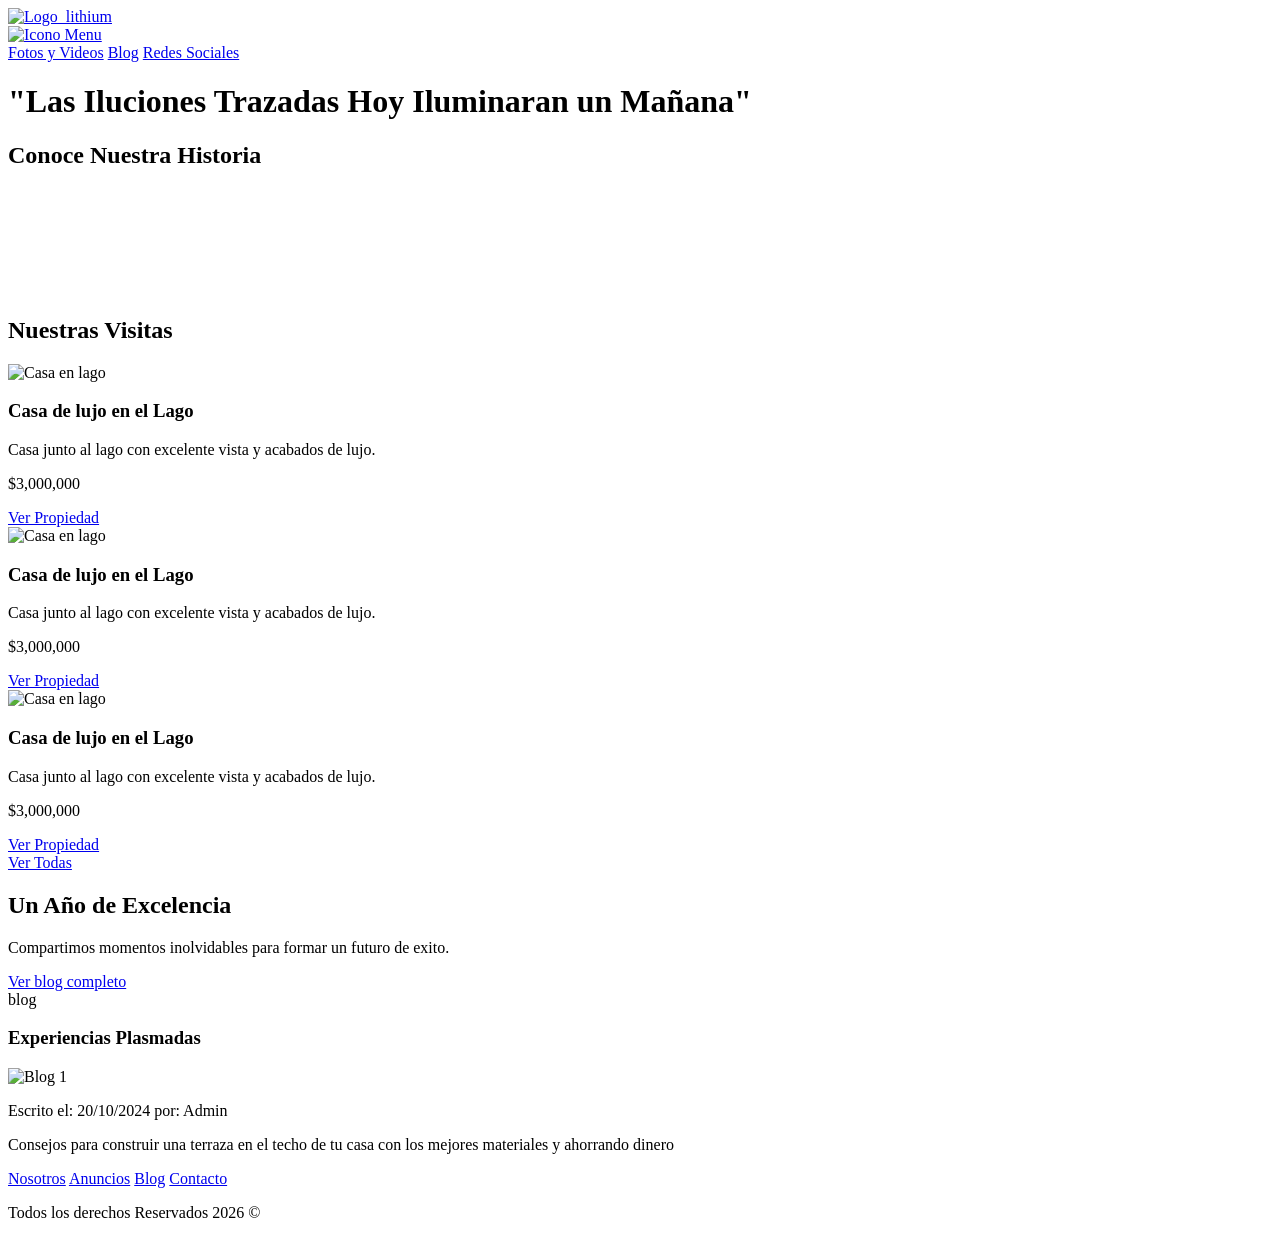
==== index.html @ 6edb8030 "Add files via upload" ====
<!DOCTYPE html>
<html lang="en">
<head>
    <meta charset="UTF-8">
    <meta name="viewport" content="width=device-width, initial-scale=1.0">
    <title>Promo 2026 - LITHIUM</title>
    <link rel="stylesheet" href="css/style.css">

</head>
<body>
    <header class="site-header inicio">
        <div class="contenedor contenedor-header">
            <div class="barra">
                <a href="index.html">
                    <img src="img/logo_lithium.svg" alt="Logo_lithium">
                </a>
                <div class="mobile-menu">
                    <a href="#navegacion">
                        <img src="img/barras.svg" alt="Icono Menu">
                    </a>
                </div>
                <nav id="navegacion" class="navegacion">
                    <a href="Medios.html">Fotos y Videos</a>
                    <a href="blog.html">Blog</a>
                    <a href="Redes.html">Redes Sociales</a>
                </nav>
            </div>
            <h1>"Las Iluciones Trazadas Hoy Iluminaran un Mañana"</h1>
        </div>
        </div>
    </header>

    <section class="contenedor seccion">
        <h2 class="fw-300 centrar-texto">Conoce Nuestra Historia</h2>
        <div class="icono-nosotros">

            
<div class="contenedor-imagenes">
    <div class="div1"><img src="img/dia_de_la_mujer_grupal.jpg" alt=""></div>
    <div class="div2"><img src="img/dia_de_la_mujer_grupal.jpg" alt=""></div>
    <div class="div3"><img src="img/dia_de_la_mujer_grupal.jpg" alt=""></div>
    <div class="div4"><img src="img/dia_de_la_mujer_grupal.jpg" alt=""></div>
    <div class="div7"><img src="img/dia_de_la_mujer_grupal.jpg" alt=""></div>
    <div class="div8"><img src="img/dia_de_la_mujer_grupal.jpg" alt=""></div>
</div>
    

    <!-- productos -->
    <main class="contenedor seccion">
        <h2 class="fw-300 centrar-texto">Nuestras Visitas</h2>
        <div class="contenedor listado-anuncios">

            <div class="anuncio">
                <img src="img/anuncio1.jpg" alt="Casa en lago">
                <div class="contenido-anuncios">
                    <h3>Casa de lujo en el Lago</h3>
                    <p>Casa junto al lago con excelente vista y acabados de lujo.</p>
                    <p class="precio">$3,000,000</p>
                    <a href="anuncio.html" class="boton boton-amarillo d-block">Ver Propiedad</a>
                </div>
            </div>

            <div class="anuncio">
                <img src="img/anuncio1.jpg" alt="Casa en lago">
                <div class="contenido-anuncios">
                    <h3>Casa de lujo en el Lago</h3>
                    <p>Casa junto al lago con excelente vista y acabados de lujo.</p>
                    <p class="precio">$3,000,000</p>
                    <a href="anuncio.html" class="boton boton-amarillo d-block">Ver Propiedad</a>
                </div>
            </div>

            <div class="anuncio">
                <img src="img/anuncio1.jpg" alt="Casa en lago">
                <div class="contenido-anuncios">
                    <h3>Casa de lujo en el Lago</h3>
                    <p>Casa junto al lago con excelente vista y acabados de lujo.</p>
                    <p class="precio">$3,000,000</p>
                    <a href="anuncio.html" class="boton boton-amarillo d-block">Ver Propiedad</a>
                </div>
            </div>

            <div class="ver-todas">
                <a href="anuncios.html" class="boton boton-verde">Ver Todas</a>
            </div>
        </main>

    <section class="imagen-contacto">
        <div class="contenedor contenido-contacto">
            <h2>Un Año de Excelencia</h2>
            <p>Compartimos momentos inolvidables para formar un futuro de exito.</p>
            <a href="contacto.html" class="boton boton-amarillo">Ver blog completo</a>
        </div>
    </section>
blog
    <div class="seccion-inferior contenedor">       
        <section class="blog">
            <h3 class="centrar-texto fw-300">Experiencias Plasmadas</h3>

            <article class="entrada-blog">
                <div class="imagen">
                    <img src="img/blog1.jpg" alt="Blog 1">
                </div>
                <div class="texto-entrada">
                        <p>Escrito el: <span>20/10/2024</span> por: <span>Admin</span></p>
                        <p>Consejos para construir una terraza en el techo de tu casa con los mejores materiales y ahorrando dinero</p>
                </div>
            </article>
            
        </section>

    </div>
<footer class="site-footer seccion">
    <div class="contenedor contenedor-footer">
        <nav class="navegacion">
            <a href="nosotros.html">Nosotros</a>
            <a href="anuncios.html">Anuncios</a>
            <a href="blog.html">Blog</a>
            <a href="contacto.html">Contacto</a>
        </nav>
        <p class="copyrigth">
            Todos los derechos Reservados 2026 &copy;
        </p>
    </div>
</footer>
</body>
</html>
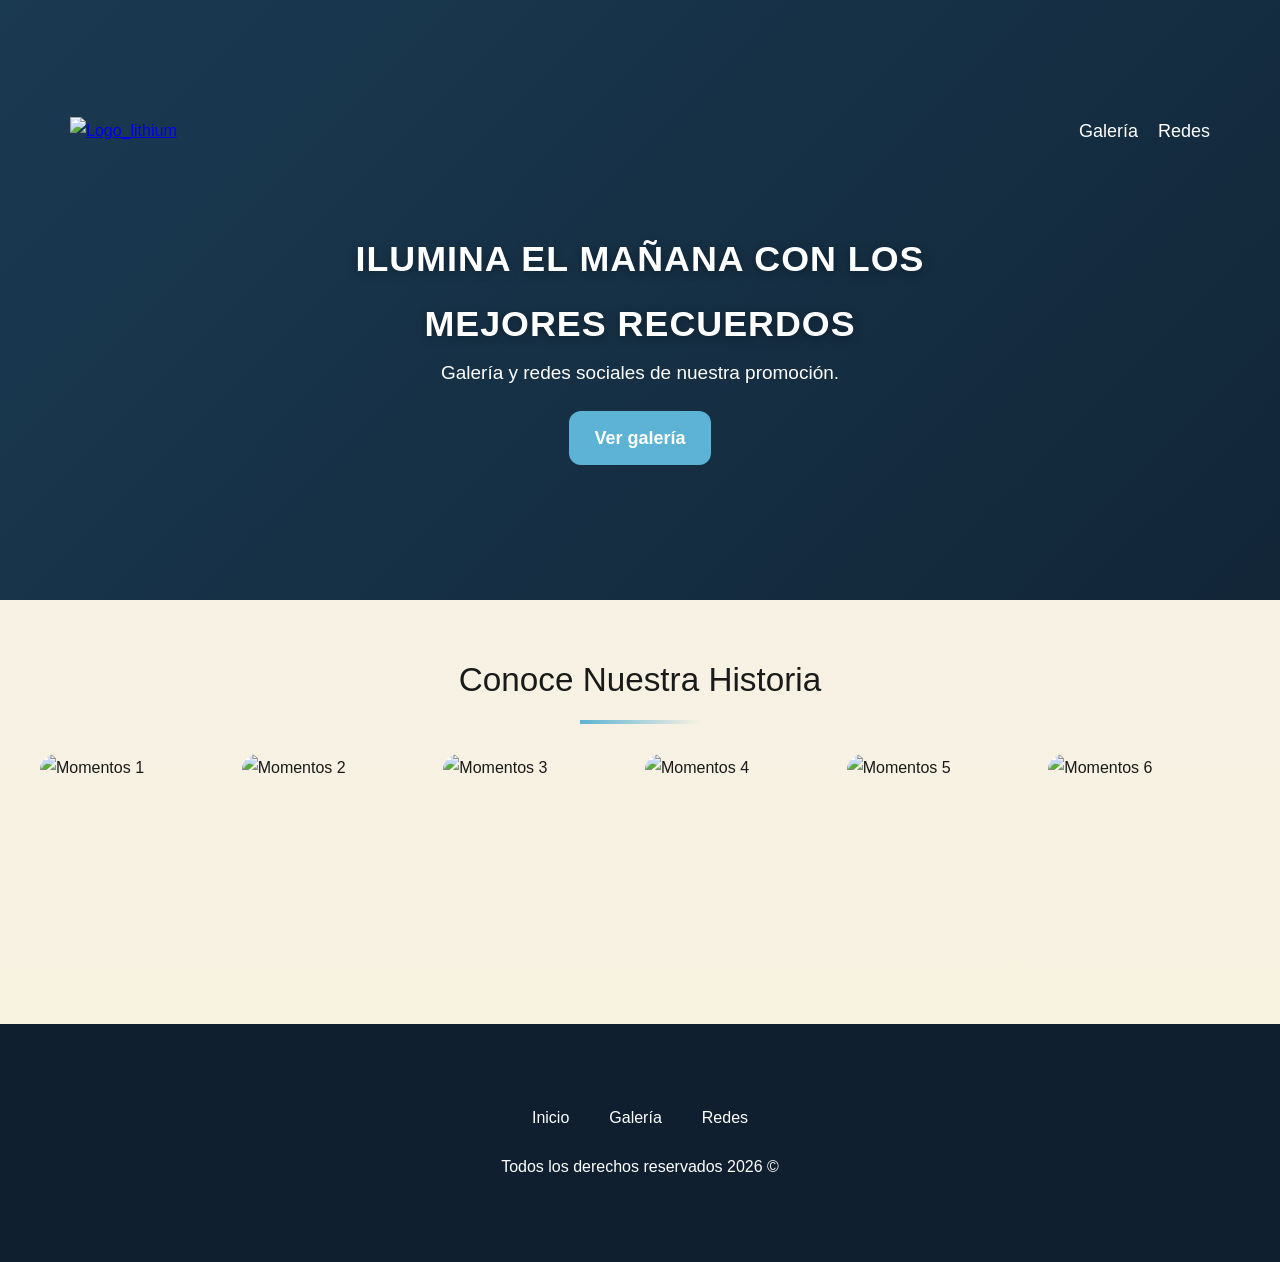
==== commit 35faa167: "clase de jueves" ====
--- a/index.html
+++ b/index.html
@@ -1,14 +1,25 @@
 <!DOCTYPE html>
-<html lang="en">
+<html lang="es">
 <head>
     <meta charset="UTF-8">
     <meta name="viewport" content="width=device-width, initial-scale=1.0">
     <title>Promo 2026 - LITHIUM</title>
+    <link href="https://fonts.googleapis.com/css2?family=Playfair+Display:wght@700;900&family=Lato:wght@300;400;700&display=swap" rel="stylesheet">
     <link rel="stylesheet" href="css/style.css">
 
 </head>
 <body>
     <header class="site-header inicio">
+        <!-- Carrusel de Fondo -->
+        <div class="carrusel-fondo">
+            <div class="slide-carrusel active" style="background-image: url('img/dia_de_la_mujer_grupal.jpg');"></div>
+            <div class="slide-carrusel" style="background-image: url('img/dia_de_la_mujer_grupal.jpg');"></div>
+            <div class="slide-carrusel" style="background-image: url('img/dia_de_la_mujer_grupal.jpg');"></div>
+            <div class="slide-carrusel" style="background-image: url('img/dia_de_la_mujer_grupal.jpg');"></div>
+        </div>
+        <!-- Overlay -->
+        <div class="carrusel-overlay"></div>
+        
         <div class="contenedor contenedor-header">
             <div class="barra">
                 <a href="index.html">
@@ -20,106 +31,57 @@
                     </a>
                 </div>
                 <nav id="navegacion" class="navegacion">
-                    <a href="Medios.html">Fotos y Videos</a>
-                    <a href="blog.html">Blog</a>
-                    <a href="Redes.html">Redes Sociales</a>
+                    <a href="medios.html">Galería</a>
+                    <a href="redes.html">Redes</a>
                 </nav>
             </div>
-            <h1>"Las Iluciones Trazadas Hoy Iluminaran un Mañana"</h1>
-        </div>
+            <div class="hero-texto">
+                <h1>Ilumina el mañana con los mejores recuerdos</h1>
+                <p>Galería y redes sociales de nuestra promoción.</p>
+                <a href="medios.html" class="boton boton-amarillo">Ver galería</a>
+            </div>
         </div>
     </header>
 
-    <section class="contenedor seccion">
+    <script>
+        // Carrusel automático
+        let slideActual = 0;
+        const slides = document.querySelectorAll('.slide-carrusel');
+        
+        function mostrarSlide(index) {
+            slides.forEach(slide => slide.classList.remove('active'));
+            slides[index].classList.add('active');
+        }
+        
+        function siguienteSlide() {
+            slideActual = (slideActual + 1) % slides.length;
+            mostrarSlide(slideActual);
+        }
+        
+        setInterval(siguienteSlide, 5000); // Cambiar cada 5 segundos
+    </script>
+
+    <main class="contenedor seccion">
         <h2 class="fw-300 centrar-texto">Conoce Nuestra Historia</h2>
-        <div class="icono-nosotros">
+        <div class="contenedor-imagenes">
+            <div><img src="img/dia_de_la_mujer_grupal.jpg" alt="Momentos 1"></div>
+            <div><img src="img/dia_de_la_mujer_grupal.jpg" alt="Momentos 2"></div>
+            <div><img src="img/dia_de_la_mujer_grupal.jpg" alt="Momentos 3"></div>
+            <div><img src="img/dia_de_la_mujer_grupal.jpg" alt="Momentos 4"></div>
+            <div><img src="img/dia_de_la_mujer_grupal.jpg" alt="Momentos 5"></div>
+            <div><img src="img/dia_de_la_mujer_grupal.jpg" alt="Momentos 6"></div>
+        </div>
+    </main>
 
-            
-<div class="contenedor-imagenes">
-    <div class="div1"><img src="img/dia_de_la_mujer_grupal.jpg" alt=""></div>
-    <div class="div2"><img src="img/dia_de_la_mujer_grupal.jpg" alt=""></div>
-    <div class="div3"><img src="img/dia_de_la_mujer_grupal.jpg" alt=""></div>
-    <div class="div4"><img src="img/dia_de_la_mujer_grupal.jpg" alt=""></div>
-    <div class="div7"><img src="img/dia_de_la_mujer_grupal.jpg" alt=""></div>
-    <div class="div8"><img src="img/dia_de_la_mujer_grupal.jpg" alt=""></div>
-</div>
-    
-
-    <!-- productos -->
-    <main class="contenedor seccion">
-        <h2 class="fw-300 centrar-texto">Nuestras Visitas</h2>
-        <div class="contenedor listado-anuncios">
-
-            <div class="anuncio">
-                <img src="img/anuncio1.jpg" alt="Casa en lago">
-                <div class="contenido-anuncios">
-                    <h3>Casa de lujo en el Lago</h3>
-                    <p>Casa junto al lago con excelente vista y acabados de lujo.</p>
-                    <p class="precio">$3,000,000</p>
-                    <a href="anuncio.html" class="boton boton-amarillo d-block">Ver Propiedad</a>
-                </div>
-            </div>
-
-            <div class="anuncio">
-                <img src="img/anuncio1.jpg" alt="Casa en lago">
-                <div class="contenido-anuncios">
-                    <h3>Casa de lujo en el Lago</h3>
-                    <p>Casa junto al lago con excelente vista y acabados de lujo.</p>
-                    <p class="precio">$3,000,000</p>
-                    <a href="anuncio.html" class="boton boton-amarillo d-block">Ver Propiedad</a>
-                </div>
-            </div>
-
-            <div class="anuncio">
-                <img src="img/anuncio1.jpg" alt="Casa en lago">
-                <div class="contenido-anuncios">
-                    <h3>Casa de lujo en el Lago</h3>
-                    <p>Casa junto al lago con excelente vista y acabados de lujo.</p>
-                    <p class="precio">$3,000,000</p>
-                    <a href="anuncio.html" class="boton boton-amarillo d-block">Ver Propiedad</a>
-                </div>
-            </div>
-
-            <div class="ver-todas">
-                <a href="anuncios.html" class="boton boton-verde">Ver Todas</a>
-            </div>
-        </main>
-
-    <section class="imagen-contacto">
-        <div class="contenedor contenido-contacto">
-            <h2>Un Año de Excelencia</h2>
-            <p>Compartimos momentos inolvidables para formar un futuro de exito.</p>
-            <a href="contacto.html" class="boton boton-amarillo">Ver blog completo</a>
-        </div>
-    </section>
-blog
-    <div class="seccion-inferior contenedor">       
-        <section class="blog">
-            <h3 class="centrar-texto fw-300">Experiencias Plasmadas</h3>
-
-            <article class="entrada-blog">
-                <div class="imagen">
-                    <img src="img/blog1.jpg" alt="Blog 1">
-                </div>
-                <div class="texto-entrada">
-                        <p>Escrito el: <span>20/10/2024</span> por: <span>Admin</span></p>
-                        <p>Consejos para construir una terraza en el techo de tu casa con los mejores materiales y ahorrando dinero</p>
-                </div>
-            </article>
-            
-        </section>
-
-    </div>
-<footer class="site-footer seccion">
+    <footer class="site-footer seccion">
     <div class="contenedor contenedor-footer">
         <nav class="navegacion">
-            <a href="nosotros.html">Nosotros</a>
-            <a href="anuncios.html">Anuncios</a>
-            <a href="blog.html">Blog</a>
-            <a href="contacto.html">Contacto</a>
+            <a href="index.html">Inicio</a>
+            <a href="medios.html">Galería</a>
+            <a href="redes.html">Redes</a>
         </nav>
         <p class="copyrigth">
-            Todos los derechos Reservados 2026 &copy;
+            Todos los derechos reservados 2026 ©
         </p>
     </div>
 </footer>
--- a/css/style.css
+++ b/css/style.css
@@ -0,0 +1,424 @@
+﻿html {
+    box-sizing: border-box;
+    font-size: 62.5%;
+    scroll-behavior: smooth;
+}
+
+*, *::before, *::after {
+    box-sizing: inherit;
+}
+
+body {
+    margin: 0;
+    font-family: 'Lato', sans-serif;
+    font-size: 1.6rem;
+    line-height: 1.8;
+    color: #1a1a1a;
+    background: linear-gradient(180deg, #f5f1e8 0%, #f8f2df 100%);
+}
+
+img {
+    display: block;
+    max-width: 100%;
+}
+
+.contenedor {
+    width: min(95%, 120rem);
+    margin: 0 auto;
+}
+
+h1, h2, h3, h4 {
+    margin: 0;
+}
+
+h1 {
+    font-size: clamp(3.2rem, 2.8vw, 4.4rem);
+}
+
+h2 {
+    font-size: clamp(2.8rem, 2.6vw, 3.4rem);
+}
+
+h2::after {
+    content: '';
+    display: block;
+    width: 12rem;
+    height: 4px;
+    background: linear-gradient(90deg, #5db3d5, transparent);
+    margin: 1rem auto 0;
+}
+
+h3 {
+    font-size: clamp(2.4rem, 2.2vw, 3rem);
+    margin-bottom: 1.5rem;
+}
+
+p {
+    margin: 0 0 1.5rem;
+}
+
+.seccion {
+    padding: 5rem 0;
+}
+
+.fw-300 {
+    font-weight: 300;
+}
+
+.centrar-texto {
+    text-align: center;
+}
+
+.boton {
+    display: inline-flex;
+    align-items: center;
+    justify-content: center;
+    border-radius: 1.2rem;
+    padding: 1rem 2.4rem;
+    font-size: 1.8rem;
+    font-weight: 700;
+    text-decoration: none;
+    color: #ffffff;
+    background: #1a3a52;
+    border: 1px solid transparent;
+    transition: transform 0.2s ease, background 0.2s ease;
+}
+
+.boton:hover {
+    transform: translateY(-1px);
+    background: #0f1f2f;
+}
+
+.boton-amarillo {
+    background: #5db3d5;
+}
+
+.site-header {
+    background: #1a3a52;
+    padding: 1.8rem 0;
+    position: relative;
+    z-index: 10;
+}
+
+.site-header.inicio {
+    position: relative;
+    min-height: 60rem;
+    display: flex;
+    align-items: center;
+    justify-content: center;
+    overflow: hidden;
+}
+
+.carrusel-fondo {
+    position: absolute;
+    inset: 0;
+    z-index: 1;
+}
+
+.slide-carrusel {
+    position: absolute;
+    inset: 0;
+    background-size: cover;
+    background-position: center;
+    opacity: 0;
+    transition: opacity 1s ease-in-out;
+}
+
+.slide-carrusel.active {
+    opacity: 1;
+}
+
+.carrusel-overlay {
+    position: absolute;
+    inset: 0;
+    background: linear-gradient(135deg, rgba(26, 58, 82, 0.75), rgba(15, 31, 47, 0.75));
+    z-index: 2;
+}
+
+.contenedor-header {
+    position: relative;
+    z-index: 3;
+    min-height: 100%;
+    display: flex;
+    flex-direction: column;
+    justify-content: space-between;
+    text-align: center;
+    padding: 0 1.5rem;
+}
+
+.barra {
+    display: flex;
+    align-items: center;
+    justify-content: space-between;
+    gap: 1.5rem;
+    padding-top: 2rem;
+}
+
+.barra img {
+    max-height: 5rem;
+}
+
+.navegacion {
+    display: none;
+}
+
+.navegacion a {
+    color: #ffffff;
+    text-decoration: none;
+    font-size: 1.8rem;
+    margin-right: 2rem;
+}
+
+.navegacion a:last-child {
+    margin-right: 0;
+}
+
+.mobile-menu img {
+    width: 3rem;
+}
+
+.hero-texto {
+    max-width: 70rem;
+    margin: auto;
+    color: #ffffff;
+    padding: 8rem 0 4rem;
+}
+
+.hero-texto h1 {
+    text-transform: uppercase;
+    letter-spacing: 1px;
+    text-shadow: 0 2px 10px rgba(0, 0, 0, 0.35);
+}
+
+.hero-texto p {
+    font-size: 1.9rem;
+    margin-bottom: 2rem;
+}
+
+.contenedor-imagenes {
+    display: grid;
+    gap: 1rem;
+    grid-template-columns: repeat(auto-fit, minmax(16rem, 1fr));
+    margin-top: 3rem;
+}
+
+.contenedor-imagenes div {
+    overflow: hidden;
+    border-radius: 1.6rem;
+    min-height: 22rem;
+}
+
+.contenedor-imagenes img {
+    width: 100%;
+    height: 100%;
+    object-fit: cover;
+    transition: transform 0.3s ease;
+}
+
+.contenedor-imagenes img:hover {
+    transform: scale(1.03);
+}
+
+.galeria-grid {
+    display: grid;
+    gap: 1.6rem;
+    grid-template-columns: repeat(auto-fit, minmax(22rem, 1fr));
+}
+
+.galeria-item {
+    position: relative;
+    overflow: hidden;
+    border-radius: 1.6rem;
+    min-height: 25rem;
+    cursor: pointer;
+    background: #f8f2df;
+}
+
+.galeria-item img {
+    width: 100%;
+    height: 100%;
+    object-fit: cover;
+    transition: transform 0.3s ease;
+}
+
+.galeria-item:hover img {
+    transform: scale(1.05);
+}
+
+.galeria-overlay {
+    position: absolute;
+    inset: 0;
+    display: flex;
+    align-items: flex-end;
+    padding: 2rem;
+    background: linear-gradient(180deg, transparent 45%, rgba(0, 0, 0, 0.65) 100%);
+    color: #ffffff;
+}
+
+.lightbox {
+    position: fixed;
+    inset: 0;
+    background: rgba(0, 0, 0, 0.85);
+    display: none;
+    align-items: center;
+    justify-content: center;
+    padding: 2rem;
+    z-index: 50;
+}
+
+.lightbox.open {
+    display: flex;
+}
+
+.lightbox-content {
+    max-width: 90rem;
+    width: 100%;
+    text-align: center;
+}
+
+.lightbox-img {
+    width: 100%;
+    max-height: 75vh;
+    object-fit: contain;
+    border-radius: 1.2rem;
+}
+
+.lightbox-close,
+.lightbox-prev,
+.lightbox-next {
+    position: absolute;
+    width: 4rem;
+    height: 4rem;
+    border: none;
+    border-radius: 50%;
+    background: rgba(255, 255, 255, 0.95);
+    color: #1a3a52;
+    cursor: pointer;
+    font-size: 2rem;
+    display: grid;
+    place-items: center;
+}
+
+.lightbox-close {
+    top: 2rem;
+    right: 2rem;
+}
+
+.lightbox-prev {
+    left: 2rem;
+}
+
+.lightbox-next {
+    right: 2rem;
+}
+
+.lightbox-close:hover,
+.lightbox-prev:hover,
+.lightbox-next:hover {
+    transform: scale(1.05);
+}
+
+.seccion-mas-contenido {
+    text-align: center;
+    margin-top: 3rem;
+}
+
+.grid-redes {
+    display: grid;
+    gap: 2.4rem;
+    grid-template-columns: repeat(auto-fit, minmax(24rem, 1fr));
+    margin-top: 3rem;
+}
+
+.tarjeta-red {
+    background: #ffffff;
+    border-radius: 1.6rem;
+    padding: 2.4rem;
+    text-align: center;
+    box-shadow: 0 1rem 2.4rem rgba(0, 0, 0, 0.12);
+}
+
+.icono-red {
+    width: 8rem;
+    height: 8rem;
+    margin: 0 auto 1.5rem;
+    border-radius: 50%;
+    display: flex;
+    align-items: center;
+    justify-content: center;
+}
+
+.icono-red.instagram {
+    background: linear-gradient(135deg, #667eea 0%, #764ba2 100%);
+}
+
+.icono-red.facebook {
+    background: #1877f2;
+}
+
+.icono-red.tiktok {
+    background: linear-gradient(135deg, #000000 0%, #252d2d 100%);
+}
+
+.titulo-red {
+    font-family: 'Playfair Display', serif;
+    font-size: 2.2rem;
+    color: #1a3a52;
+    margin: 1rem 0;
+}
+
+.seccion-contacto-redes {
+    text-align: center;
+    max-width: 70rem;
+    margin: 0 auto;
+}
+
+.site-footer {
+    background: #0f1f2f;
+}
+
+.contenedor-footer {
+    padding: 3rem 0;
+    color: #ffffff;
+    display: grid;
+    gap: 2rem;
+    justify-items: center;
+}
+
+.contenedor-footer nav {
+    display: flex;
+    flex-wrap: wrap;
+    gap: 2rem;
+    justify-content: center;
+}
+
+.contenedor-footer a {
+    color: #ffffff;
+    text-decoration: none;
+    font-size: 1.6rem;
+}
+
+.copyrigth {
+    margin: 0;
+}
+
+@media (min-width: 768px) {
+    .navegacion {
+        display: flex;
+        position: static;
+        background: transparent;
+        padding: 0;
+    }
+
+    .mobile-menu {
+        display: none;
+    }
+
+    .contenedor-header {
+        padding: 0 3rem;
+    }
+
+    .galeria-grid {
+        grid-template-columns: repeat(3, minmax(22rem, 1fr));
+    }
+}
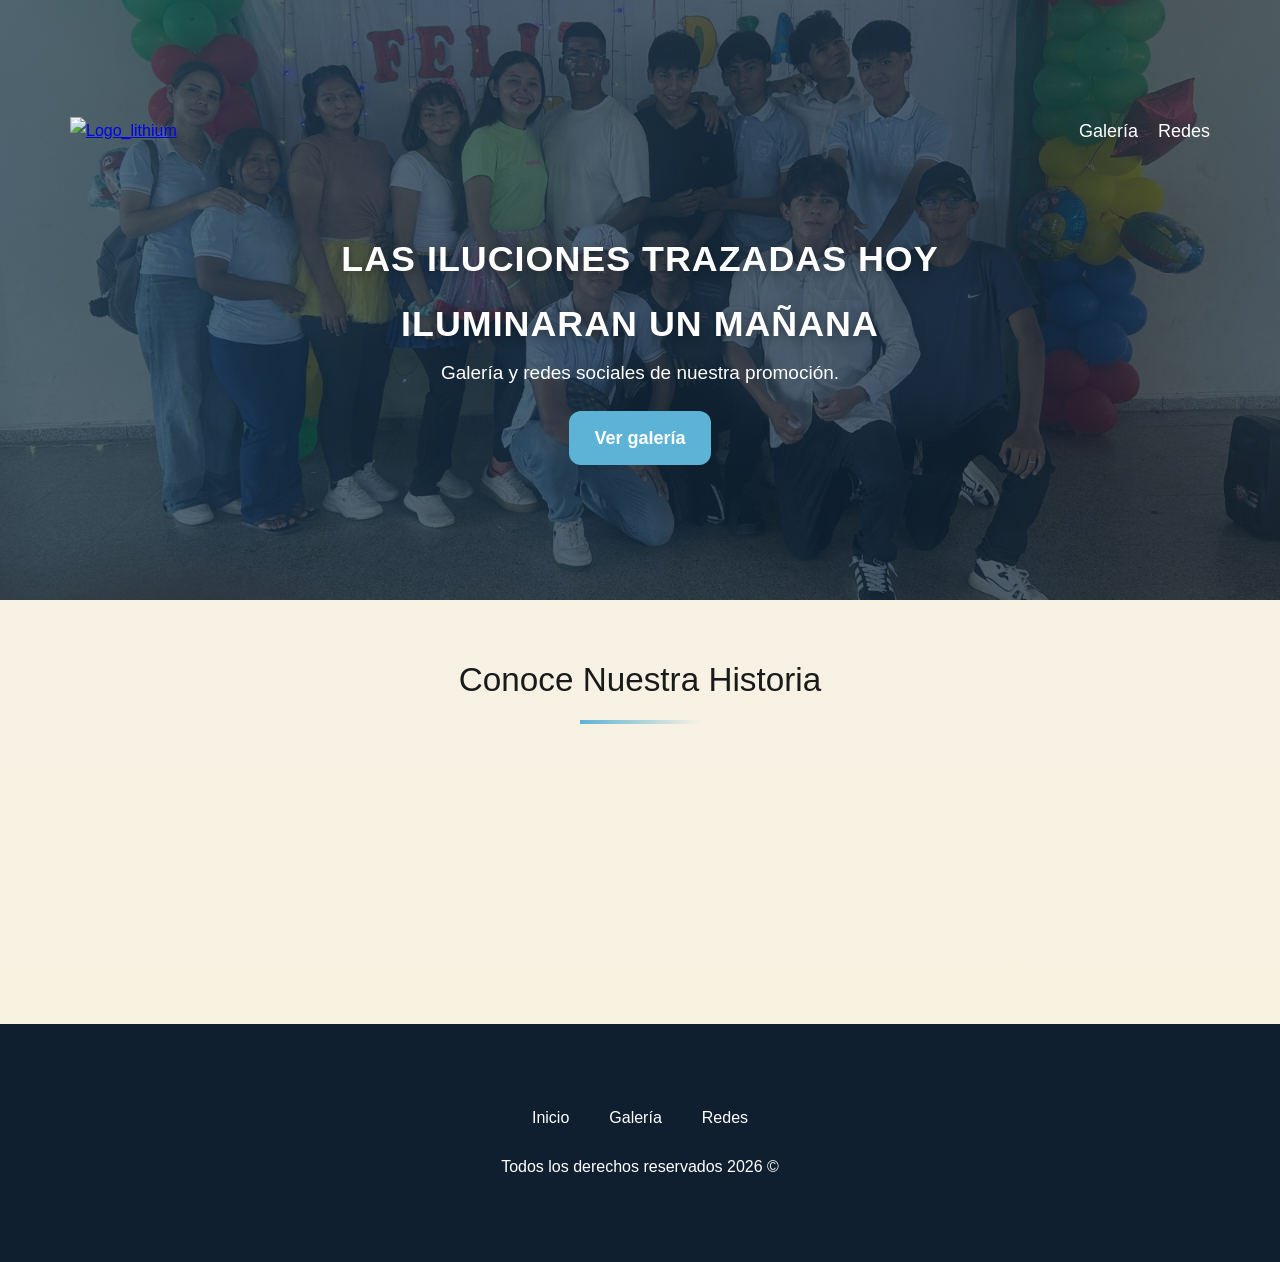
==== commit 3e9d2bc4: "cambio" ====
--- a/index.html
+++ b/index.html
@@ -12,10 +12,10 @@
     <header class="site-header inicio">
         <!-- Carrusel de Fondo -->
         <div class="carrusel-fondo">
-            <div class="slide-carrusel active" style="background-image: url('img/dia_de_la_mujer_grupal.jpg');"></div>
-            <div class="slide-carrusel" style="background-image: url('img/dia_de_la_mujer_grupal.jpg');"></div>
-            <div class="slide-carrusel" style="background-image: url('img/dia_de_la_mujer_grupal.jpg');"></div>
-            <div class="slide-carrusel" style="background-image: url('img/dia_de_la_mujer_grupal.jpg');"></div>
+            <div class="slide-carrusel active" style="background-image: url('img/1.jpg');"></div>
+            <div class="slide-carrusel" style="background-image: url('img/10.jpg');"></div>
+            <div class="slide-carrusel" style="background-image: url('img/14.jpg');"></div>
+            <div class="slide-carrusel" style="background-image: url('img/: 4px;');"></div>
         </div>
         <!-- Overlay -->
         <div class="carrusel-overlay"></div>
@@ -36,7 +36,7 @@
                 </nav>
             </div>
             <div class="hero-texto">
-                <h1>Ilumina el mañana con los mejores recuerdos</h1>
+                <h1>Las Iluciones Trazadas hoy iluminaran un mañana</h1>
                 <p>Galería y redes sociales de nuestra promoción.</p>
                 <a href="medios.html" class="boton boton-amarillo">Ver galería</a>
             </div>
@@ -64,12 +64,7 @@
     <main class="contenedor seccion">
         <h2 class="fw-300 centrar-texto">Conoce Nuestra Historia</h2>
         <div class="contenedor-imagenes">
-            <div><img src="img/dia_de_la_mujer_grupal.jpg" alt="Momentos 1"></div>
-            <div><img src="img/dia_de_la_mujer_grupal.jpg" alt="Momentos 2"></div>
-            <div><img src="img/dia_de_la_mujer_grupal.jpg" alt="Momentos 3"></div>
-            <div><img src="img/dia_de_la_mujer_grupal.jpg" alt="Momentos 4"></div>
-            <div><img src="img/dia_de_la_mujer_grupal.jpg" alt="Momentos 5"></div>
-            <div><img src="img/dia_de_la_mujer_grupal.jpg" alt="Momentos 6"></div>
+            <div id="galeria" class="galeria-grid"></div>
         </div>
     </main>
 
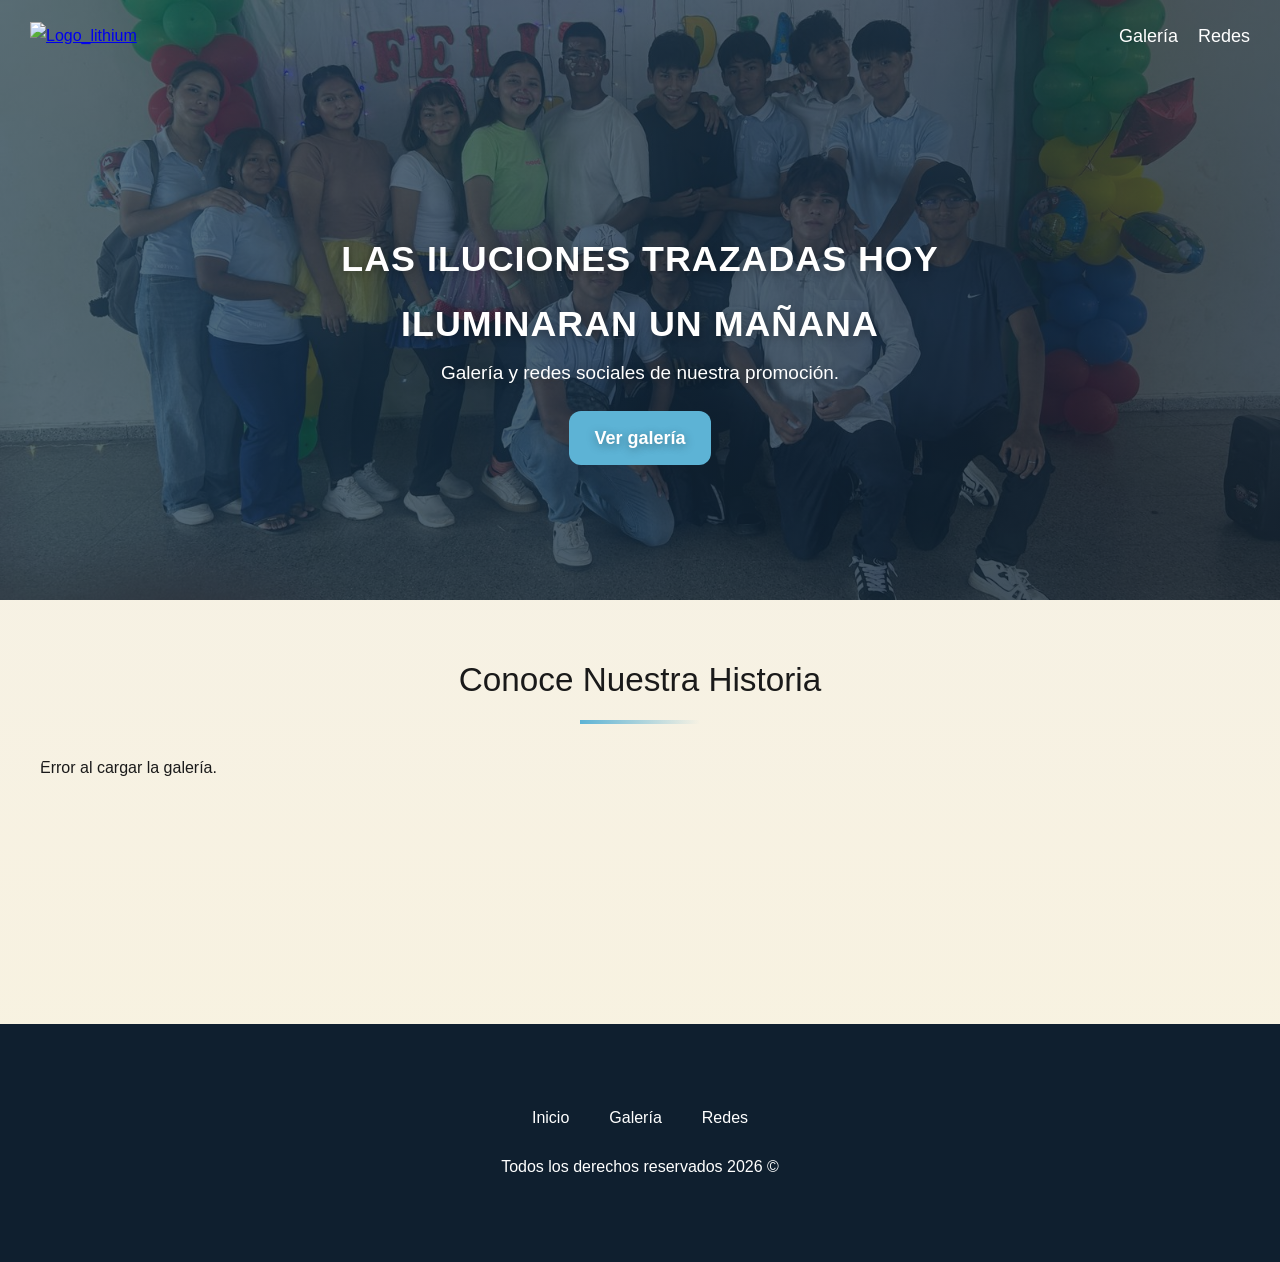
==== commit ca551bab: "arreglo3" ====
--- a/index.html
+++ b/index.html
@@ -5,21 +5,20 @@
     <meta name="viewport" content="width=device-width, initial-scale=1.0">
     <title>Promo 2026 - LITHIUM</title>
     <link href="https://fonts.googleapis.com/css2?family=Playfair+Display:wght@700;900&family=Lato:wght@300;400;700&display=swap" rel="stylesheet">
+    <link rel="stylesheet" href="https://cdn.jsdelivr.net/npm/swiper@12/swiper-bundle.min.css">
     <link rel="stylesheet" href="css/style.css">
 
 </head>
 <body>
     <header class="site-header inicio">
-        <!-- Carrusel de Fondo -->
-        <div class="carrusel-fondo">
-            <div class="slide-carrusel active" style="background-image: url('img/1.jpg');"></div>
-            <div class="slide-carrusel" style="background-image: url('img/10.jpg');"></div>
-            <div class="slide-carrusel" style="background-image: url('img/14.jpg');"></div>
-            <div class="slide-carrusel" style="background-image: url('img/: 4px;');"></div>
+        <div class="swiper swiper-hero">
+            <div class="swiper-wrapper">
+                <div class="swiper-slide"><img src="img/1.jpg" alt=""></div>
+                <div class="swiper-slide"><img src="img/8.jpg" alt=""></div>
+                <div class="swiper-slide"><img src="img/3.jpg" alt=""></div>
+            </div>
         </div>
-        <!-- Overlay -->
-        <div class="carrusel-overlay"></div>
-        
+
         <div class="contenedor contenedor-header">
             <div class="barra">
                 <a href="index.html">
@@ -40,31 +39,37 @@
                 <p>Galería y redes sociales de nuestra promoción.</p>
                 <a href="medios.html" class="boton boton-amarillo">Ver galería</a>
             </div>
+            <!-- Controles de Swiper en el contenedor superior para interactividad -->
+            <div class="swiper-pagination"></div>
+            <div class="swiper-button-prev"></div>
+            <div class="swiper-button-next"></div>
         </div>
     </header>
-
+    <script src="https://cdn.jsdelivr.net/npm/swiper@12/swiper-bundle.min.js"></script>
     <script>
-        // Carrusel automático
-        let slideActual = 0;
-        const slides = document.querySelectorAll('.slide-carrusel');
-        
-        function mostrarSlide(index) {
-            slides.forEach(slide => slide.classList.remove('active'));
-            slides[index].classList.add('active');
-        }
-        
-        function siguienteSlide() {
-            slideActual = (slideActual + 1) % slides.length;
-            mostrarSlide(slideActual);
-        }
-        
-        setInterval(siguienteSlide, 5000); // Cambiar cada 5 segundos
+        const swiper = new Swiper('.swiper', {
+            loop: true,
+            effect: 'fade',
+            speed: 1200,
+            autoplay: {
+                delay: 5000,
+                disableOnInteraction: false,
+            },
+            pagination: {
+                el: '.swiper-pagination',
+                clickable: true,
+            },
+            navigation: {
+                nextEl: '.swiper-button-next',
+                prevEl: '.swiper-button-prev',
+            },
+        });
     </script>
 
     <main class="contenedor seccion">
         <h2 class="fw-300 centrar-texto">Conoce Nuestra Historia</h2>
         <div class="contenedor-imagenes">
-            <div id="galeria" class="galeria-grid"></div>
+            <div id="galeria-grid" class="galeria-grid"></div>
         </div>
     </main>
 
@@ -81,4 +86,5 @@
     </div>
 </footer>
 </body>
+<script src="js/script.js"></script>
 </html>
--- a/css/style.css
+++ b/css/style.css
@@ -1,4 +1,4 @@
-﻿html {
+html {
     box-sizing: border-box;
     font-size: 62.5%;
     scroll-behavior: smooth;
@@ -107,46 +107,97 @@
     align-items: center;
     justify-content: center;
     overflow: hidden;
-}
-
-.carrusel-fondo {
+    background: transparent;
+    padding: 0;
+}
+
+.swiper.swiper-hero {
     position: absolute;
     inset: 0;
-    z-index: 1;
-}
-
-.slide-carrusel {
+    width: 100%;
+    height: 100%;
+    z-index: 0;
+    pointer-events: none;
+    overflow: hidden;
+}
+
+.swiper-wrapper,
+.swiper-slide {
+    height: 100%;
+}
+
+.swiper-slide img {
+    width: 100%;
+    height: 100%;
+    object-fit: cover;
+    object-position: center;
+    display: block;
+}
+
+.site-header.inicio::after {
+    content: '';
     position: absolute;
     inset: 0;
-    background-size: cover;
-    background-position: center;
-    opacity: 0;
-    transition: opacity 1s ease-in-out;
-}
-
-.slide-carrusel.active {
+    background: linear-gradient(135deg, rgba(26, 58, 82, 0.7) 0%, rgba(15, 31, 47, 0.8) 100%);
+    z-index: 1;
+    pointer-events: none;
+}
+
+/* Estilos personalizados para los controles de Swiper */
+.swiper-button-prev,
+.swiper-button-next {
+    color: #ffffff !important;
+    transition: transform 0.2s ease, opacity 0.2s ease;
+    z-index: 10;
+}
+
+.swiper-button-prev:hover {
+    transform: translateY(-50%) scale(1.15) !important;
+    opacity: 0.9;
+}
+
+.swiper-button-next:hover {
+    transform: translateY(-50%) scale(1.15) !important;
+    opacity: 0.9;
+}
+
+.swiper-pagination {
+    bottom: 2rem !important;
+    z-index: 10;
+}
+
+.swiper-pagination-bullet {
+    background: #ffffff !important;
+    opacity: 0.4;
+    transition: opacity 0.2s ease, transform 0.2s ease;
+}
+
+.swiper-pagination-bullet-active {
+    background: #5db3d5 !important;
     opacity: 1;
-}
-
-.carrusel-overlay {
-    position: absolute;
-    inset: 0;
-    background: linear-gradient(135deg, rgba(26, 58, 82, 0.75), rgba(15, 31, 47, 0.75));
+    transform: scale(1.2);
+}
+
+.contenedor-header {
+    position: relative;
     z-index: 2;
-}
-
-.contenedor-header {
-    position: relative;
-    z-index: 3;
-    min-height: 100%;
+    width: 100%;
+    padding: 0 1.5rem;
+}
+
+.site-header.inicio .contenedor-header {
+    min-height: 60rem;
     display: flex;
     flex-direction: column;
     justify-content: space-between;
     text-align: center;
-    padding: 0 1.5rem;
+    overflow: hidden;
+    isolation: isolate;
 }
 
 .barra {
+    position: relative;
+    z-index: 3;
     display: flex;
     align-items: center;
     justify-content: space-between;
@@ -178,10 +229,13 @@
 }
 
 .hero-texto {
+    position: relative;
+    z-index: 2;
     max-width: 70rem;
     margin: auto;
     color: #ffffff;
     padding: 8rem 0 4rem;
+    text-shadow: 0 2px 10px rgba(0, 0, 0, 0.35);
 }
 
 .hero-texto h1 {
